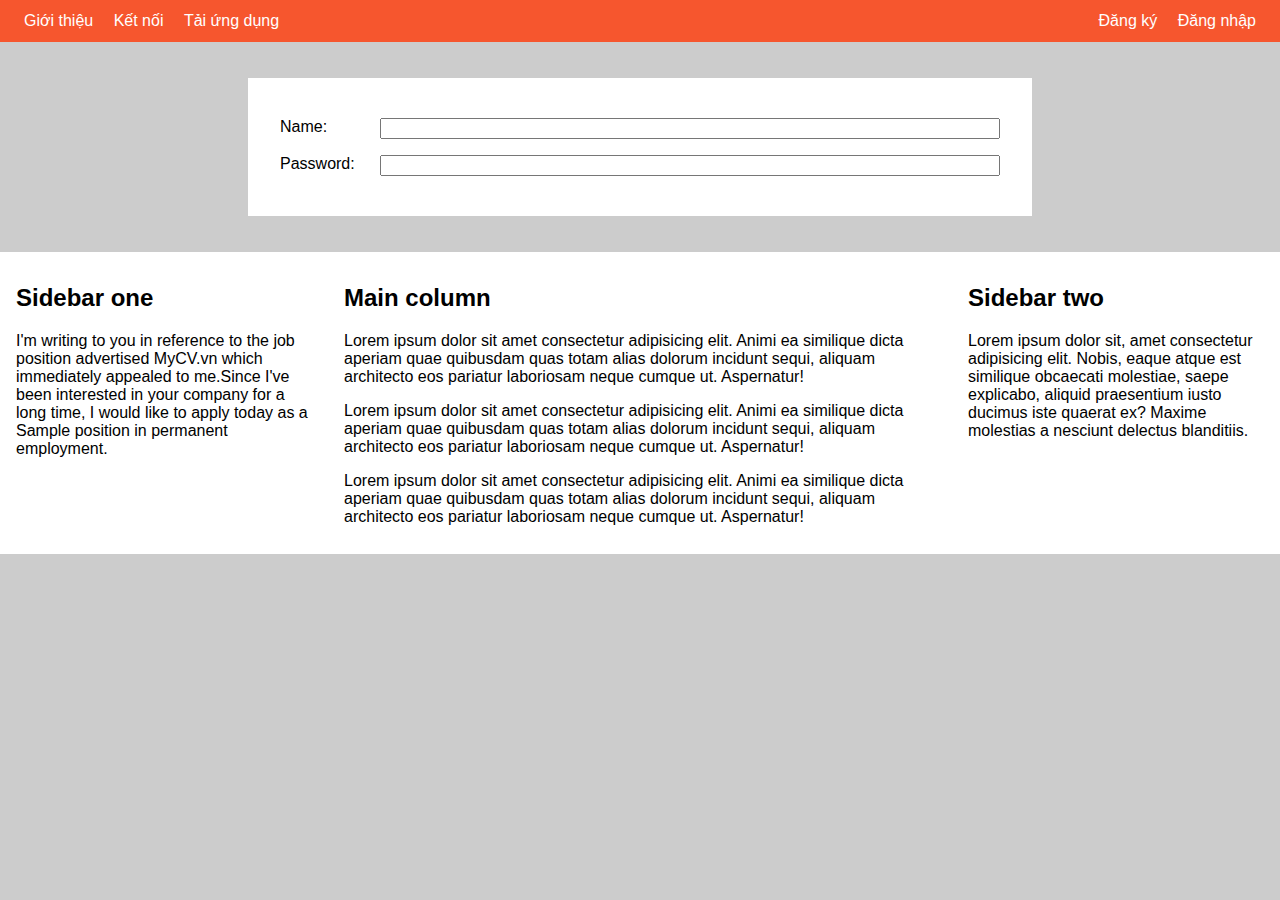
==== flexBox/index.html @ 040e7eec "adding flexbox folder" ====
<!DOCTYPE html>
<html lang="en">
<head>
  <meta charset="UTF-8">
  <meta http-equiv="X-UA-Compatible" content="IE=edge">
  <meta name="viewport" content="width=device-width, initial-scale=1.0">
  <title>Flexbox</title>
  <link rel="stylesheet" href="style.css">
</head>
<body>
  <!-- Navbar -->
  <div class="nav">
    <ul class="nav-list">
      <li class="nav-item">Giới thiệu</li>
      <li class="nav-item">Kết nối</li>
      <li class="nav-item">Tải ứng dụng</li>
    </ul>
    <ul class="nav-list">
      <li class="nav-item">Đăng ký</li>
      <li class="nav-item">Đăng nhập</li>
    </ul>
  </div>
  <!-- Navbar -->

  <!-- Form layout -->
  <div class="form-container">
    <form action="" class="form">
      <div class="form__row">
        <label class="form__label" for="name">Name:</label>
        <input type="text" class="form__input" id="name">
      </div>
      <div class="form__row">
        <label class="form__label" for="password">Password:</label>
        <input type="password" class="form__input" id="password">
      </div>
    </form>
  </div>
  <!-- Form layout -->

  <!-- Column layout -->
  <div class="column-layout">
    <div class="column-item sidebar-one">
      <h2>Sidebar one</h2>
      <p>I'm writing to you in reference to the job position advertised MyCV.vn which immediately appealed to me.Since I've been interested in your company for a long time, I would like to apply today as a Sample position in permanent employment.</p>
    </div>
    <div class="column-item main-column">
      <h2>Main column</h2>
      <p>Lorem ipsum dolor sit amet consectetur adipisicing elit. Animi ea similique dicta aperiam quae quibusdam quas totam alias dolorum incidunt sequi, aliquam architecto eos pariatur laboriosam neque cumque ut. Aspernatur!</p>
      <p>Lorem ipsum dolor sit amet consectetur adipisicing elit. Animi ea similique dicta aperiam quae quibusdam quas totam alias dolorum incidunt sequi, aliquam architecto eos pariatur laboriosam neque cumque ut. Aspernatur!</p>
      <p>Lorem ipsum dolor sit amet consectetur adipisicing elit. Animi ea similique dicta aperiam quae quibusdam quas totam alias dolorum incidunt sequi, aliquam architecto eos pariatur laboriosam neque cumque ut. Aspernatur!</p>
    </div>
    <div class="column-item sidebar-two">
      <h2>Sidebar two</h2>
      <p>Lorem ipsum dolor sit, amet consectetur adipisicing elit. Nobis, eaque atque est similique obcaecati molestiae, saepe explicabo, aliquid praesentium iusto ducimus iste quaerat ex? Maxime molestias a nesciunt delectus blanditiis.</p>
    </div>
  </div>
  <!-- Column layout -->
</body>
</html>
---- flexBox/style.css ----
:root{
  font-family: Arial, Helvetica, sans-serif;
  margin: 0;
  padding: 0;
  box-sizing: border-box;
}

html,body{
  padding: 0;
  margin: 0;
}

body{
  background-color: #ccc;
}
/* Navbar */
.nav{
  min-height: 42px;
  background-color: rgb(246, 86, 46);
  display: flex;
  justify-content: space-between;
  color: white;
}

.nav-list{
  padding-left: 0px;
  margin: auto 16px;
}

.nav-item{
  display: inline-block;
  margin: 0 8px;
  list-style: none;
}

/* Form */
.form-container{
  max-width: 720px;
  padding: 32px;
  background-color: white;
  margin: 36px auto 0 auto;
}

.form__row{
  display: flex;
  padding: 8px 0px;
}

.form__label{
  min-width: 100px;
}

.form__input{
  flex: 1;
}

/* Column layout */
.column-layout{
  margin-top: 36px;
  background-color: white;
  padding: 12px 0;
  display: flex;
}

.column-item{
  padding: 0 16px;
  flex: 1;
}

.sidebar-one{

}

.sidebar-two{

}

.main-column{
  flex:2;
}
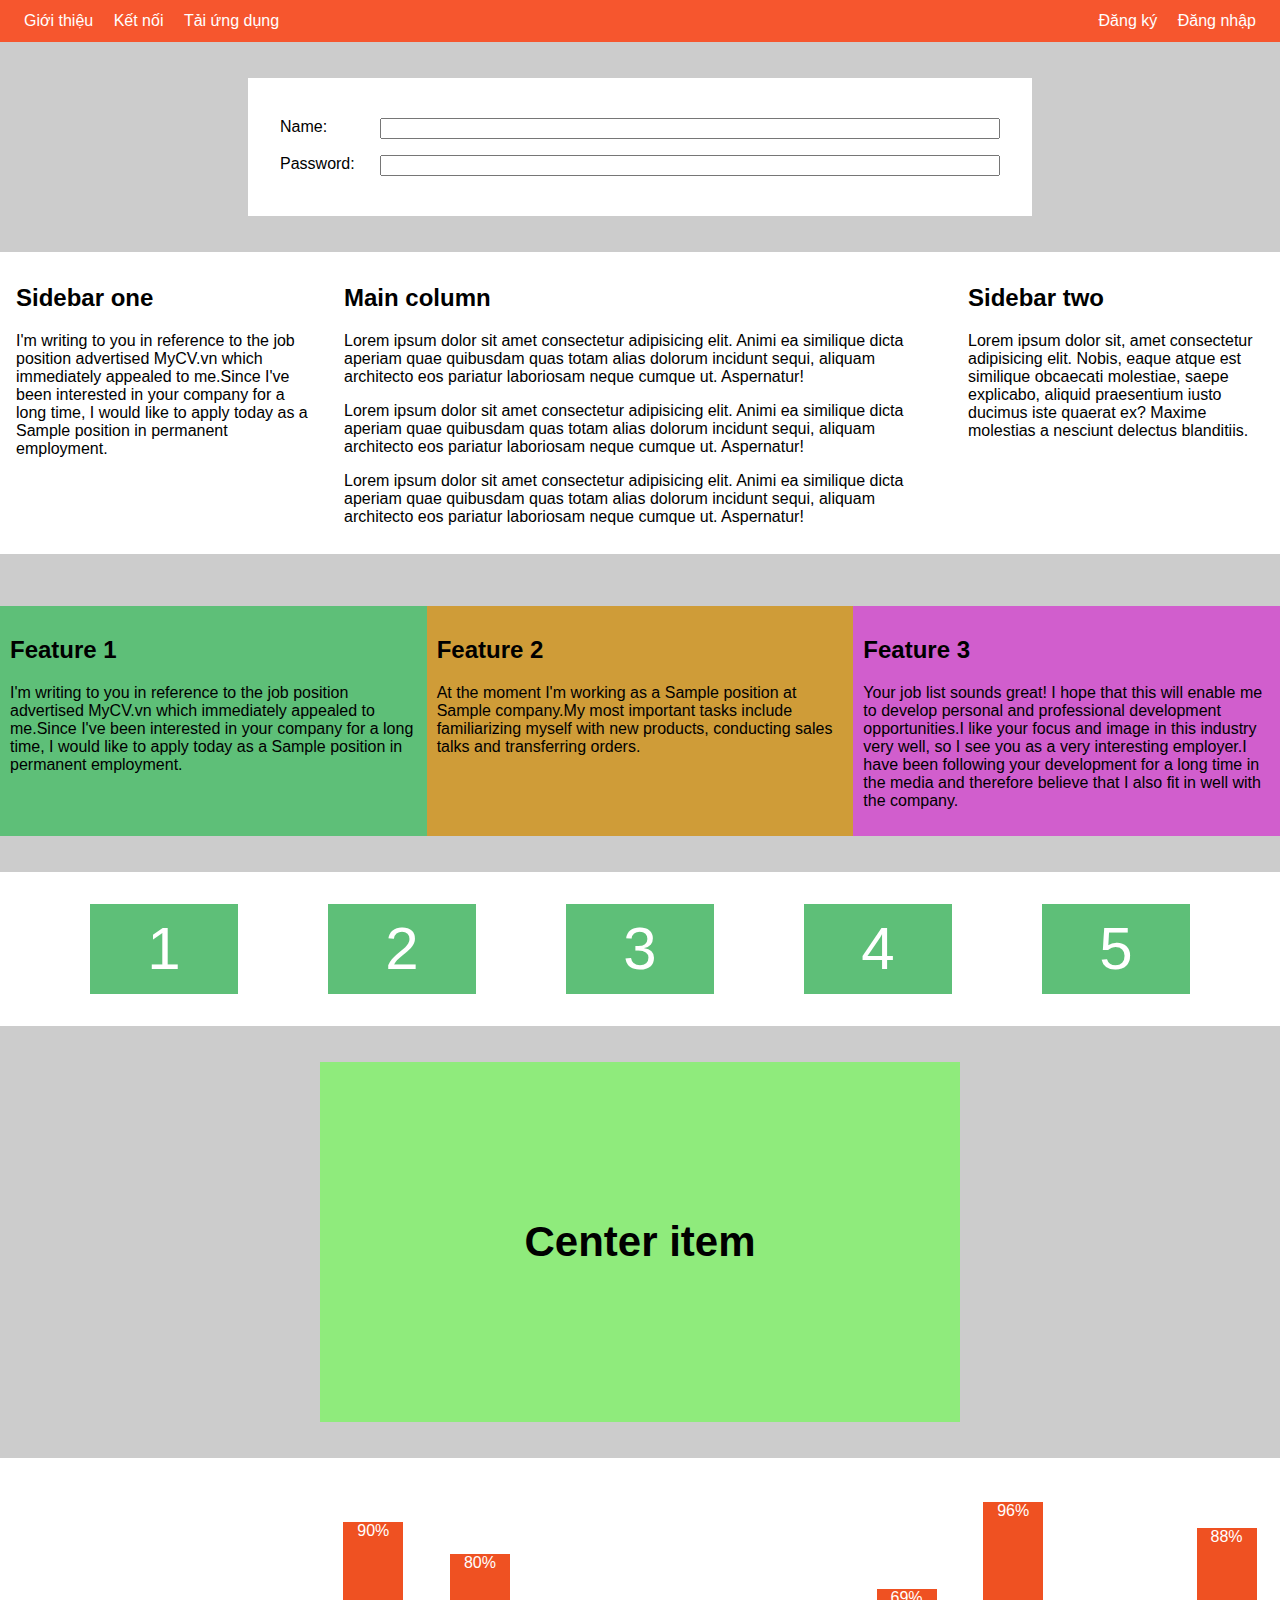
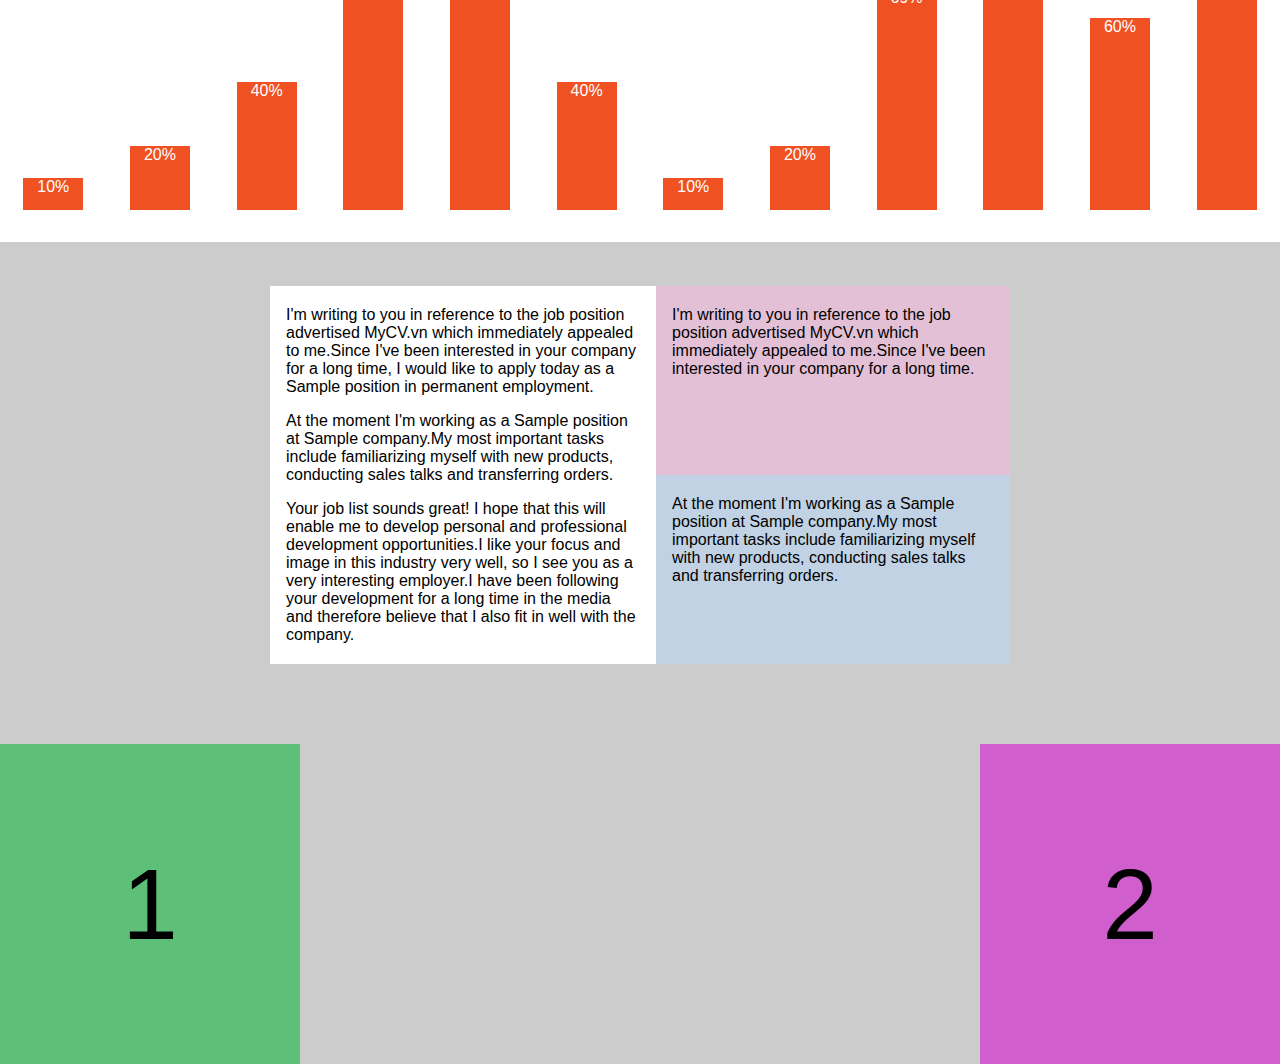
==== commit d3d4ca24: "Edited flexBox" ====
--- a/flexBox/index.html
+++ b/flexBox/index.html
@@ -55,5 +55,81 @@
     </div>
   </div>
   <!-- Column layout -->
+
+  <!-- Feature layout  -->
+  <div class="feature-layout">
+    <div class="feature-item item1">
+      <h2>Feature 1</h2>
+      <p>I'm writing to you in reference to the job position advertised MyCV.vn which immediately appealed to me.Since I've been interested in your company for a long time, I would like to apply today as a Sample position in permanent employment.</p>
+    </div>
+    <div class="feature-item item2">
+      <h2>Feature 2</h2>
+      <p>At the moment I'm working as a Sample position at Sample company.My most important tasks include familiarizing myself with new products, conducting sales talks and transferring orders.</p>
+    </div>
+    <div class="feature-item item3">
+      <h2>Feature 3</h2>
+      <p>Your job list sounds great! I hope that this will enable me to develop personal and professional development opportunities.I like your focus and image in this industry very well, so I see you as a very interesting employer.I have been following your development for a long time in the media and therefore believe that I also fit in well with the company.</p>
+    </div>
+  </div>
+  <!-- Feature layout  -->
+
+  <!-- Wrap layout  -->
+  <div class="wrap-layout">
+    <div class="wrap-layout__item">1</div>
+    <div class="wrap-layout__item">2</div>
+    <div class="wrap-layout__item">3</div>
+    <div class="wrap-layout__item">4</div>
+    <div class="wrap-layout__item">5</div>
+  </div>
+  <!-- Wrap layout  -->
+
+  <!-- Center layout -->
+  <div class="center-layout">
+    <h3 class="center-layout__item">Center item</h3>
+  </div>
+  <!-- Center layout -->
+
+   <!-- Chart -->
+   <div class="chart-layout">
+    <div class="chart-layout__item" style="--percent: 10%">10%</div>
+    <div class="chart-layout__item" style="--percent: 20%">20%</div>
+    <div class="chart-layout__item" style="--percent: 40%">40%</div>
+    <div class="chart-layout__item" style="--percent: 90%">90%</div>
+    <div class="chart-layout__item" style="--percent: 80%">80%</div>
+    <div class="chart-layout__item" style="--percent: 40%">40%</div>
+    <div class="chart-layout__item" style="--percent: 10%">10%</div>
+    <div class="chart-layout__item" style="--percent: 20%">20%</div>
+    <div class="chart-layout__item" style="--percent: 69%">69%</div>
+    <div class="chart-layout__item" style="--percent: 96%">96%</div>
+    <div class="chart-layout__item" style="--percent: 60%">60%</div>
+    <div class="chart-layout__item" style="--percent: 88%">88%</div>
+  </div>
+  <!-- Chart  -->
+
+  <!-- End  -->
+   <!-- End -->
+   <div class="the-end">
+    <div class="the-end__first">
+        <p>I'm writing to you in reference to the job position advertised MyCV.vn which immediately appealed to me.Since I've been interested in your company for a long time, I would like to apply today as a Sample position in permanent employment.</p>
+        <p>At the moment I'm working as a Sample position at Sample company.My most important tasks include familiarizing myself with new products, conducting sales talks and transferring orders.</p>
+        <p>Your job list sounds great! I hope that this will enable me to develop personal and professional development opportunities.I like your focus and image in this industry very well, so I see you as a very interesting employer.I have been following your development for a long time in the media and therefore believe that I also fit in well with the company.</p>
+    </div>
+    <div class="the-end__second">
+        <div class="the-end__second-one">
+            <p>I'm writing to you in reference to the job position advertised MyCV.vn which immediately appealed to me.Since I've been interested in your company for a long time.</p>
+        </div>
+        <div class="the-end__second-two">
+            <p>At the moment I'm working as a Sample position at Sample company.My most important tasks include familiarizing myself with new products, conducting sales talks and transferring orders.</p>
+        </div>
+    </div>
+  </div>
+  <!-- End  -->
+
+  <!-- Test  -->
+  <div class="container">
+    <div class="box1">1</div>
+    <div class="box2">2</div>
+  </div>
+
 </body>
 </html>--- a/flexBox/style.css
+++ b/flexBox/style.css
@@ -60,21 +60,171 @@
   background-color: white;
   padding: 12px 0;
   display: flex;
+  /* justify-content:space-between ; */
 }
 
 .column-item{
   padding: 0 16px;
-  flex: 1;
 }
 
 .sidebar-one{
-
+  flex: 1;
 }
 
 .sidebar-two{
-
+  flex: 1;
 }
 
 .main-column{
   flex:2;
+}
+
+/* Feature layout  */
+.feature-layout{
+  display: flex;
+  margin-top: 36px;
+  justify-content: space-between;
+}
+.feature-item{
+  padding: 10px;
+  /* Set main size  */
+  /* flex-basis: 30%; */
+  flex: 1;
+  /* margin-right: 10px; */
+  margin-top: 16px;
+}
+
+.item1{
+  background-color: #5ebf78;
+}
+
+.item2{
+  background-color: #cf9c38;
+}
+
+.item3{
+  background-color: #d15ecd;
+}
+
+/* Wrap layout  */
+.wrap-layout{
+  background-color: #fff;
+  margin-top: 36px;
+  padding: 12px 0 32px 0;
+  display: flex;
+  justify-content: space-evenly;
+  flex-wrap: wrap;
+}
+.wrap-layout__item{
+  width: 148px;
+  height: 90px;
+  background-color: #5ebf78;
+  text-align: center;
+  font-size: 60px;
+  margin-top: 20px;
+  /* line-height: 90px; */
+  line-height: 90px;
+  color: white;
+}
+
+/* Center layout  */
+.center-layout{
+  background-color: #8feb7c;
+  height: 360px;
+  max-width: 640px;
+  margin: 36px auto 0 auto;
+  display: flex;
+}
+.center-layout__item{
+  font-size: 42px;
+  font-weight: 700;
+  margin: auto;
+}
+
+/* Chart layout  */
+
+.chart-layout {
+  margin: 36px auto 0 auto;
+  padding: 32px 0;
+  height: 320px;
+  background-color: #fff;
+  display: flex;
+  justify-content: space-around;
+  align-items: flex-end;
+}
+
+.chart-layout__item {
+  /* align-self: flex-end; */
+  width: 60px;
+  color: #fff;
+  text-align: center;
+  height: var(--percent);
+  background-color: #EF5122;
+  animation: growth ease-in 1.5s;
+}
+@keyframes growth{
+  from{
+    opacity: 0;
+    /* height: calc(var(--percent)*50%); */
+    height: calc(var(--percent) - 50%);
+  }
+  to{
+    opacity: 1;
+    height: calc(var(--percent));
+  }
+}
+
+/* End  */
+.the-end {
+  margin: 12px auto 48px auto;
+  padding: 32px 0;
+  max-width: 740px;
+  min-height: 360px;
+  display: flex;
+}
+
+.the-end__first {
+  padding: 4px 16px;
+  background-color: #fff;
+  flex: 1;
+}
+
+.the-end__second {
+  flex: 1;
+  display: flex;
+  flex-direction: column;
+}
+
+.the-end__second-one {
+  padding: 4px 16px;
+  background-color: rgb(227, 192, 214);
+  flex: 1;
+}
+
+.the-end__second-two {
+  padding: 4px 16px;
+  background-color: rgb(192, 210, 227);
+  flex: 1;
+}
+
+.container{
+  display: flex;
+  height: 320px;
+  justify-content: space-between;
+  font-size: 100px;
+  text-align: center;
+  line-height: 320px;
+}
+
+.box1{
+  background-color: #5ebf78;
+  height: 320px;
+  width: 300px;
+
+}
+
+.box2{
+  background-color: #d15ecd;
+  height: 320px;
+  width: 300px;
 }